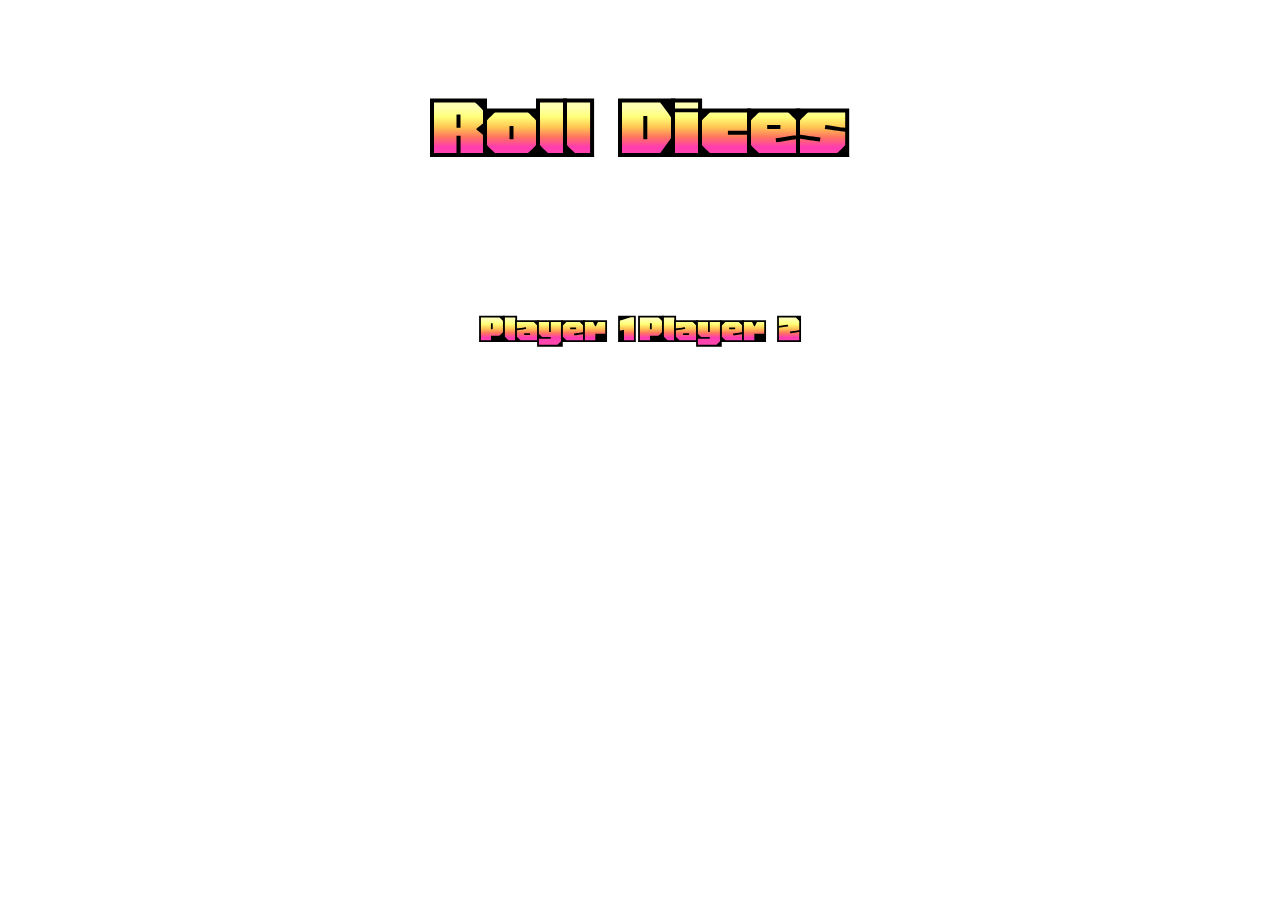
==== dice.html @ 01575945 "move file and rename" ====
<!DOCTYPE html>
<html lang="en">

<head>
    <meta charset="UTF-8">
    <meta name="viewport" content="width=device-width, initial-scale=1.0">
    <link rel="preconnect" href="https://fonts.googleapis.com">
    <link rel="preconnect" href="https://fonts.gstatic.com" crossorigin>
    <link href="https://fonts.googleapis.com/css2?family=Honk&display=swap" rel="stylesheet">
    <link rel="stylesheet" href="./style.css">
    <title>Roll Dice</title>
</head>

<body>
    <div class="container">
        <h1>Roll Dices</h1>

        <div class="dice">
            <p>Player 1</p>
            <img class="img1" src="">
        </div>

        <div class="dice">
            <p>Player 2</p>
            <img class="img2">
        </div>

    </div>
</body>

</html>
---- style.css ----
body {
    font-family: 'Honk', system-ui;
}

h1 {
    font-size: 100px;

}

p {
    font-size: 45px;
}

img {
    width: 50%;
}
.container {
    display: block;
    width: 70%;
    text-align: center;
    margin: auto;
}


.dice {
    display: inline-block;
    text-align: center;
    margin: auto
}
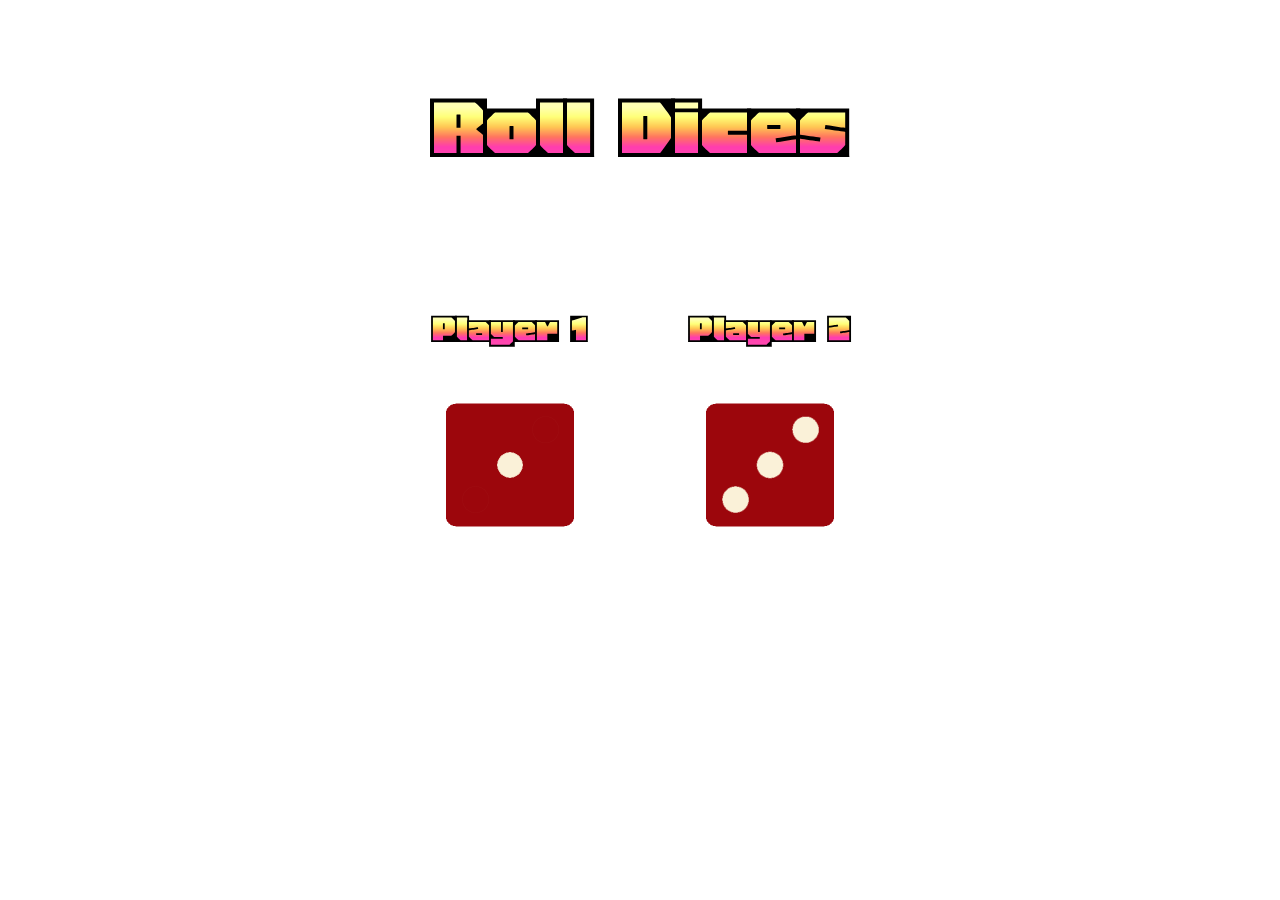
==== commit 5991aa32: "update css" ====
--- a/dice.html
+++ b/dice.html
@@ -7,7 +7,7 @@
     <link rel="preconnect" href="https://fonts.googleapis.com">
     <link rel="preconnect" href="https://fonts.gstatic.com" crossorigin>
     <link href="https://fonts.googleapis.com/css2?family=Honk&display=swap" rel="stylesheet">
-    <link rel="stylesheet" href="./style.css">
+    <link rel="stylesheet" href="./dice.css">
     <title>Roll Dice</title>
 </head>
 
@@ -26,6 +26,7 @@
         </div>
 
     </div>
+    <script src="./dice.js"></script>
 </body>
 
 </html>--- a/dice.css
+++ b/dice.css
@@ -0,0 +1,32 @@
+body {
+    font-family: 'Honk', system-ui;
+}
+
+h1 {
+    font-size: 100px;
+
+}
+
+p {
+    font-size: 45px;
+}
+
+img {
+    width: 50%;
+}
+.container {
+    display: block;
+    width: 70%;
+    text-align: center;
+    margin: auto;
+}
+
+
+.dice {
+    display: inline-block;
+    text-align: center;
+    margin: auto
+}
+
+
+
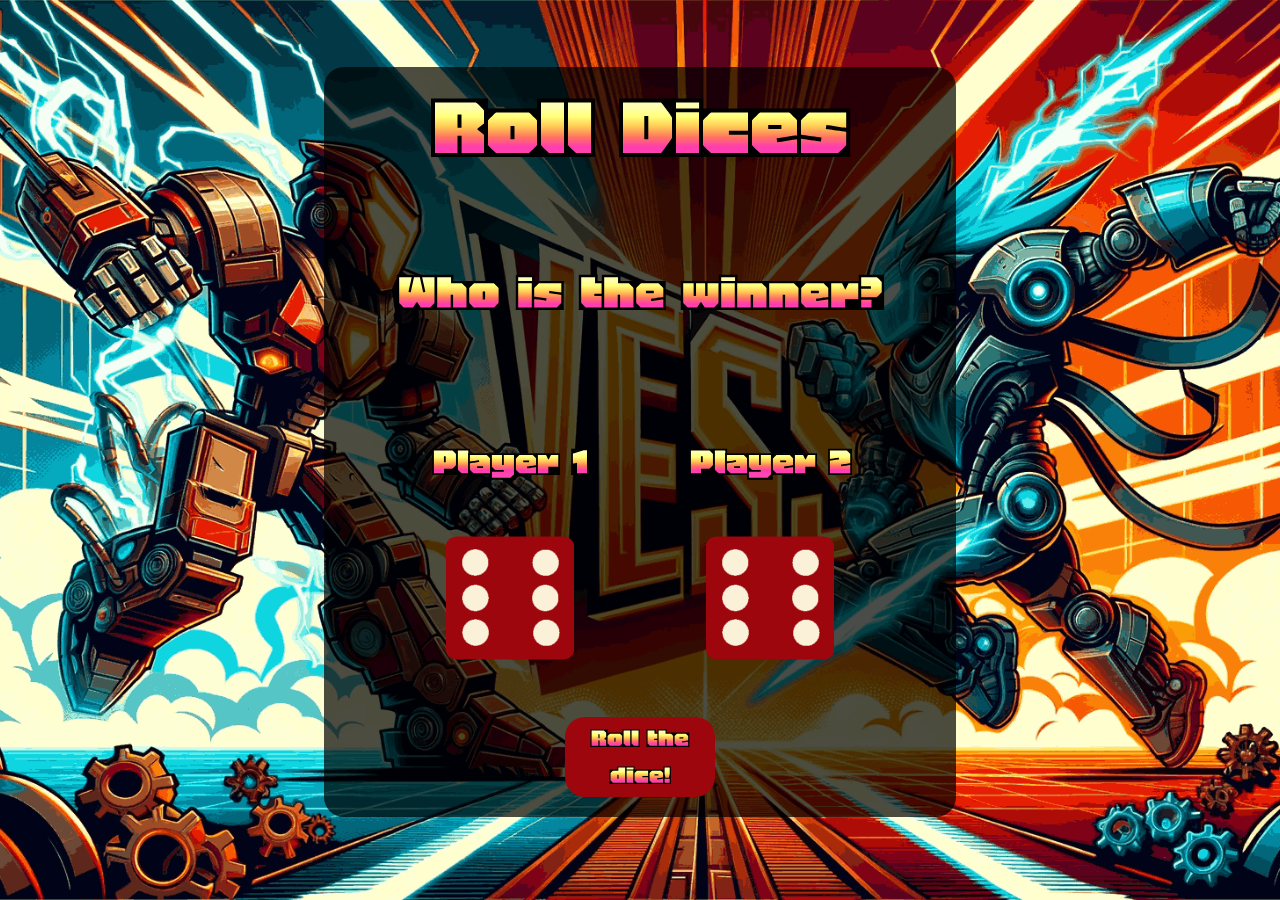
==== commit 73c890bf: "update" ====
--- a/dice.html
+++ b/dice.html
@@ -15,17 +15,22 @@
     <div class="container">
         <h1>Roll Dices</h1>
 
+        <h3>Who is the winner?</h3>
+
         <div class="dice">
             <p>Player 1</p>
-            <img class="img1" src="">
+            <img class="img1" src="./images/dice6.png">
         </div>
 
         <div class="dice">
             <p>Player 2</p>
-            <img class="img2">
+            <img class="img2" src="./images/dice6.png">
         </div>
 
+        <button class="btn" onclick="result()">Roll the dice!</button>
+
     </div>
+
     <script src="./dice.js"></script>
 </body>
 
--- a/dice.css
+++ b/dice.css
@@ -1,10 +1,19 @@
 body {
     font-family: 'Honk', system-ui;
+    background: url(images/background-3.png) no-repeat center center fixed; 
+    -webkit-background-size: cover;
+    -moz-background-size: cover;
+    -o-background-size: cover;
+    background-size: cover;
 }
 
 h1 {
     font-size: 100px;
 
+}
+
+h3 {
+    font-size: 60px;
 }
 
 p {
@@ -16,11 +25,13 @@
 }
 .container {
     display: block;
-    width: 70%;
+    width: 50%;
     text-align: center;
     margin: auto;
+    background-color: rgba(0, 0, 0, 0.7);
+    padding-bottom: 20px;
+    border-radius: 20px;
 }
-
 
 .dice {
     display: inline-block;
@@ -28,5 +39,20 @@
     margin: auto
 }
 
+button {
+    display: block;
+    width: 150px;
+    border: 0;
+    height: 80px;
+    border-radius: 20px;
+    background-color: #9C060C;
+    color: white;
+    margin-left: auto;
+    margin-right: auto;
+    margin-top: 50px;
+    font-size: 30px;
+    font-weight: bold;
+    font-family: 'honk', sans-serif;
+    
+}
 
-
